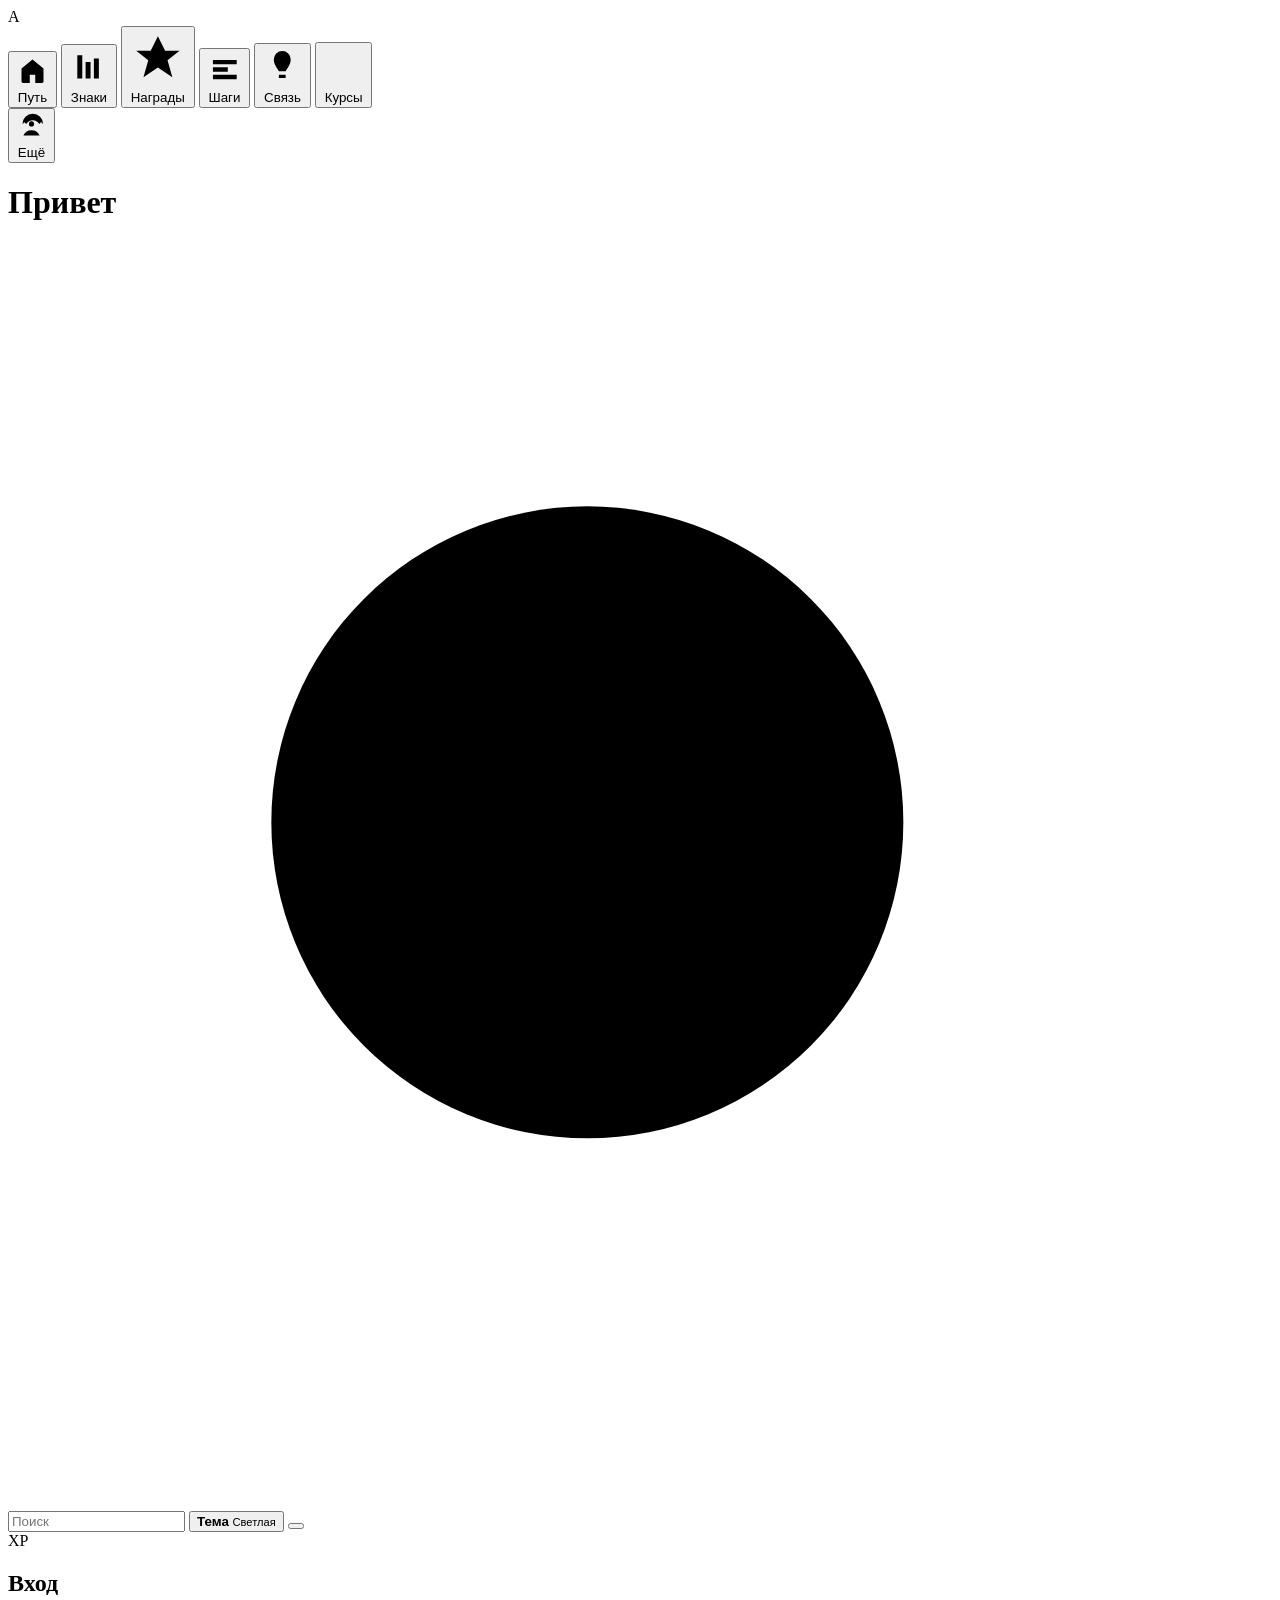
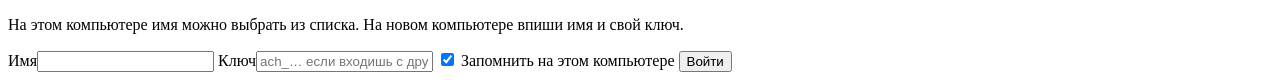
==== web/index.html @ ddacfb76 "Добавить приложение Ачивка для учёта шагов курса. Co-authored-by: Cursor <cursoragent@cursor.com>" ====
<!DOCTYPE html>
<html lang="ru">
<head>
  <meta charset="utf-8">
  <meta name="viewport" content="width=device-width, initial-scale=1">
  <title>Ачивка</title>
  <link rel="stylesheet" href="/styles.css">
</head>
<body>
  <div class="shell">
    <aside class="side">
      <div class="avatar" id="avatar">А</div>
      <nav class="nav" id="nav">
        <button class="nav-btn active" type="button" data-view="home">
          <svg viewBox="0 0 24 24"><path d="M4 10.5 12 4l8 6.5V20a1 1 0 0 1-1 1h-5v-6H10v6H5a1 1 0 0 1-1-1z"/></svg>
          Путь
        </button>
        <button class="nav-btn" type="button" data-view="marks">
          <svg viewBox="0 0 24 24"><path d="M5 19V5h3v14zm5 0V9h3v10zm5 0V7h3v12z"/></svg>
          Знаки
        </button>
        <button class="nav-btn" type="button" data-view="rewards">
          <svg viewBox="0 0 24 24"><path d="M12 3 9 9H3l5 4-2 7 6-4 6 4-2-7 5-4h-6z"/></svg>
          Награды
        </button>
        <button class="nav-btn" type="button" data-view="steps">
          <svg viewBox="0 0 24 24"><path d="M4 6h16v3H4zm0 5h10v3H4zm0 5h16v3H4z"/></svg>
          Шаги
        </button>
        <button class="nav-btn" type="button" data-view="link">
          <svg viewBox="0 0 24 24"><path d="M12 3a5 5 0 0 1 5 5c0 3-2 5-3 7H10c-1-2-3-4-3-7a5 5 0 0 1 5-5zm-2 14h4v2h-4z"/></svg>
          Связь
        </button>
        <button class="nav-btn" type="button" data-view="courses">
          <svg viewBox="0 0 24 24"><path d="M4 6h16M4 12h16M4 18h10"/></svg>
          Курсы
        </button>
      </nav>
      <button class="nav-btn side-end" type="button" data-view="link">
        <svg viewBox="0 0 24 24"><path d="M12 8a2 2 0 1 1 0 4 2 2 0 0 1 0-4zm-7 2.2 1.5-1.5 1.4 1.4A6 6 0 0 1 18.1 10l1.4-1.4L21 10.2A8 8 0 0 0 5 10.2zM12 15a7 7 0 0 0-6.3 4h12.6A7 7 0 0 0 12 15z"/></svg>
        Ещё
      </button>
    </aside>

    <div class="workspace">
      <header class="top">
        <div class="hello-block">
          <h1 id="hello">Привет</h1>
          <p class="muted" id="course-name"></p>
        </div>
        <label class="search">
          <svg viewBox="0 0 24 24"><circle cx="11" cy="11" r="6"/><path d="m16 16 4 4"/></svg>
          <input id="search" type="search" placeholder="Поиск" autocomplete="off">
        </label>
        <button class="theme-toggle" id="theme" type="button" aria-pressed="false">
          <span>
            <b>Тема</b>
            <small id="theme-label">Светлая</small>
          </span>
          <span class="switch" id="theme-switch"><i></i></span>
        </button>
        <button class="menu-btn" id="menu" type="button" aria-label="Меню">
          <span></span><span></span><span></span>
        </button>
        <div class="menu" id="menu-panel" hidden>
          <div id="menu-courses"></div>
          <a href="/course/" target="_blank" rel="noopener">Открыть курс</a>
          <button type="button" id="manage-courses">Все курсы</button>
          <button type="button" id="rescan">Сканировать сайт</button>
          <button type="button" id="reset">Сбросить мой прогресс</button>
          <button type="button" id="logout">Сменить аккаунт</button>
        </div>
      </header>

      <section class="view" id="view-home"></section>
      <section class="view" id="view-marks" hidden></section>
      <section class="view" id="view-rewards" hidden></section>
      <section class="view" id="view-steps" hidden></section>
      <section class="view" id="view-link" hidden></section>
      <section class="view" id="view-courses" hidden></section>
    </div>
  </div>
  <div class="gate" id="gate">
    <form class="gate-card" id="gate-form">
      <div class="xp-mark" aria-hidden="true">XP</div>
      <h2>Вход</h2>
      <p class="muted">На этом компьютере имя можно выбрать из списка. На новом компьютере впиши имя и свой ключ.</p>
      <label>Имя<input id="gate-name" name="name" autocomplete="name" required></label>
      <label>Ключ<input id="gate-token" name="token" autocomplete="off" placeholder="ach_… если входишь с другого компьютера"></label>
      <label class="remember"><input id="gate-remember" type="checkbox" checked> Запомнить на этом компьютере</label>
      <p class="gate-error" id="gate-error" hidden></p>
      <button type="submit">Войти</button>
      <div class="gate-saved" id="gate-saved"></div>
    </form>
  </div>
  <script src="/app.js"></script>
</body>
</html>
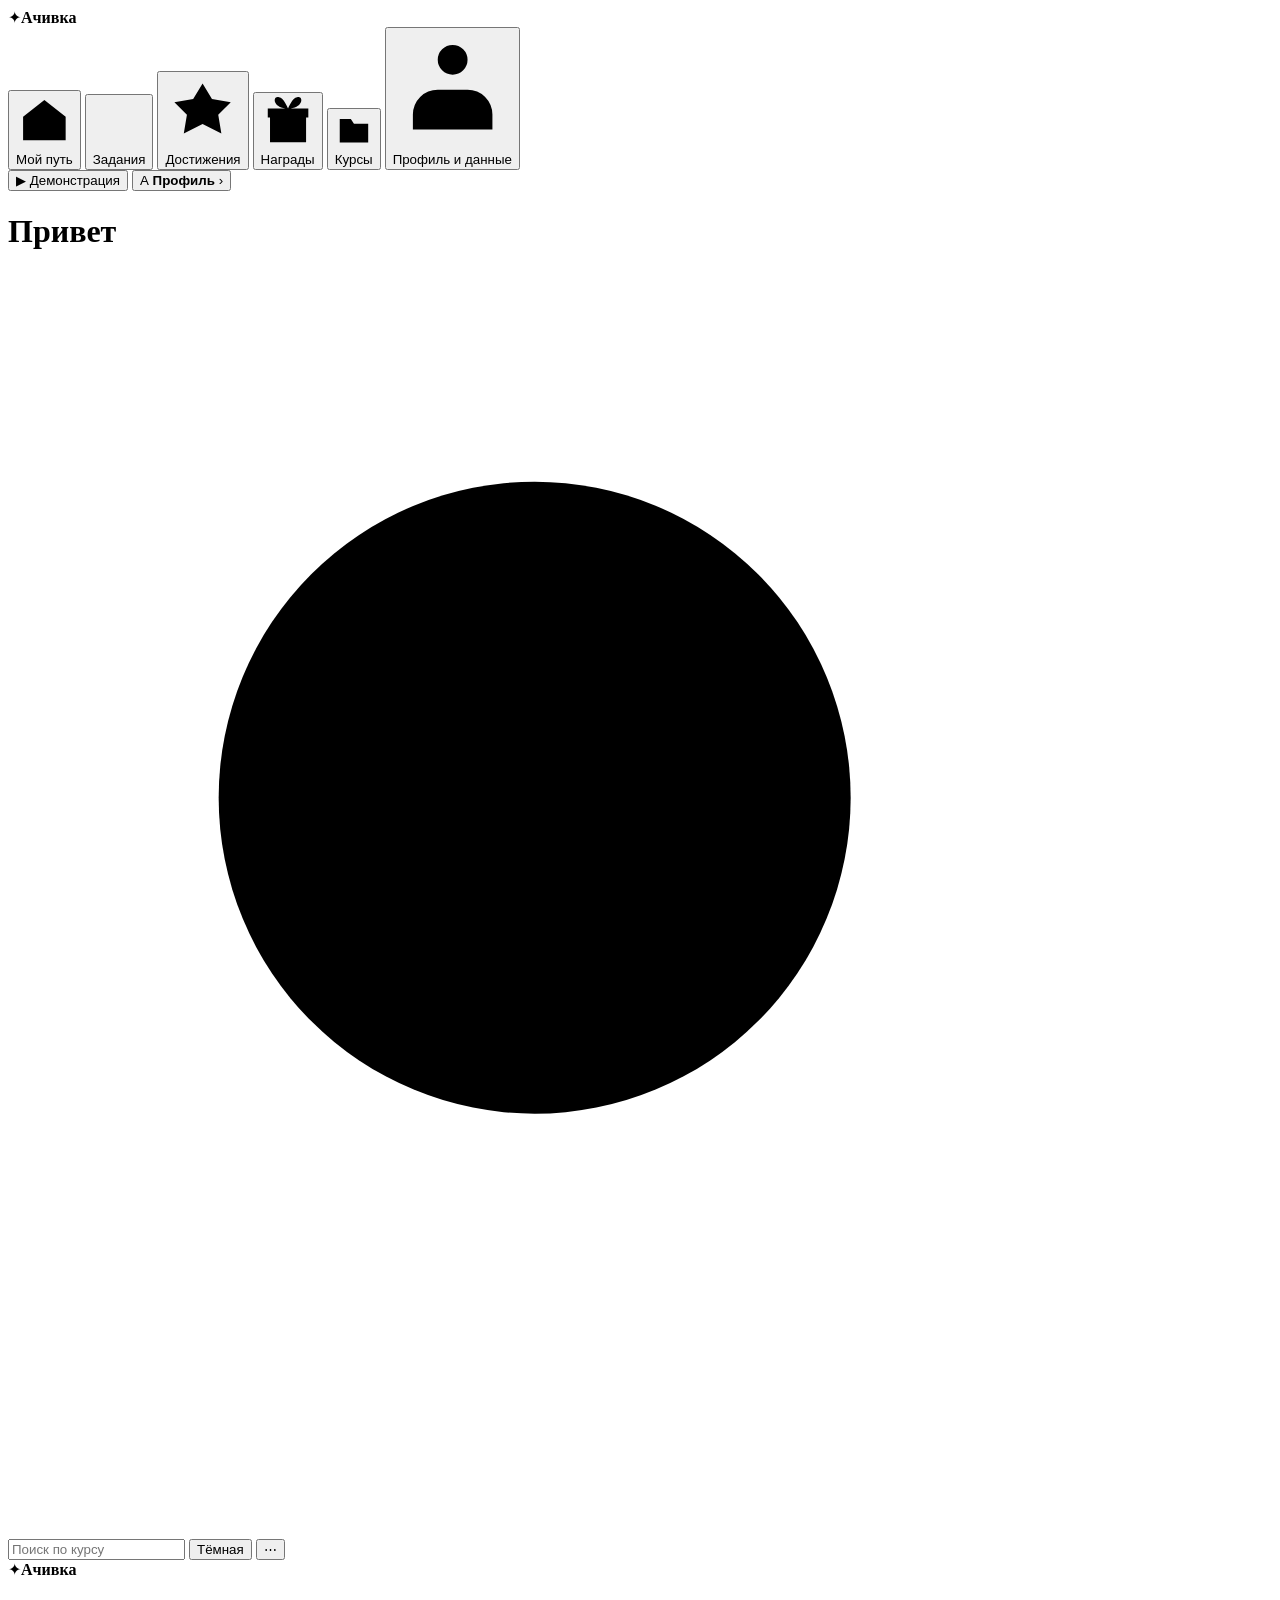
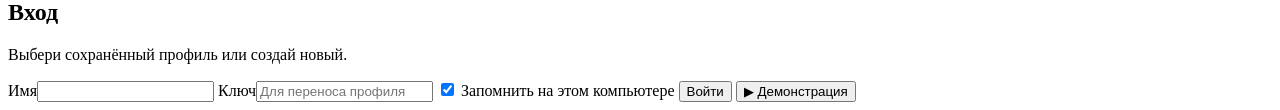
==== commit dc5175dd: "Обновить Ачивку до 1.4.1 со встроенной демонстрацией" ====
--- a/web/index.html
+++ b/web/index.html
@@ -1,98 +1,75 @@
 <!DOCTYPE html>
-<html lang="ru">
+<html lang="ru" data-theme="dark">
 <head>
   <meta charset="utf-8">
   <meta name="viewport" content="width=device-width, initial-scale=1">
   <title>Ачивка</title>
+  <link rel="stylesheet" href="/tour.css">
   <link rel="stylesheet" href="/styles.css">
 </head>
 <body>
   <div class="shell">
     <aside class="side">
-      <div class="avatar" id="avatar">А</div>
-      <nav class="nav" id="nav">
-        <button class="nav-btn active" type="button" data-view="home">
-          <svg viewBox="0 0 24 24"><path d="M4 10.5 12 4l8 6.5V20a1 1 0 0 1-1 1h-5v-6H10v6H5a1 1 0 0 1-1-1z"/></svg>
-          Путь
-        </button>
-        <button class="nav-btn" type="button" data-view="marks">
-          <svg viewBox="0 0 24 24"><path d="M5 19V5h3v14zm5 0V9h3v10zm5 0V7h3v12z"/></svg>
-          Знаки
-        </button>
-        <button class="nav-btn" type="button" data-view="rewards">
-          <svg viewBox="0 0 24 24"><path d="M12 3 9 9H3l5 4-2 7 6-4 6 4-2-7 5-4h-6z"/></svg>
-          Награды
-        </button>
-        <button class="nav-btn" type="button" data-view="steps">
-          <svg viewBox="0 0 24 24"><path d="M4 6h16v3H4zm0 5h10v3H4zm0 5h16v3H4z"/></svg>
-          Шаги
-        </button>
-        <button class="nav-btn" type="button" data-view="link">
-          <svg viewBox="0 0 24 24"><path d="M12 3a5 5 0 0 1 5 5c0 3-2 5-3 7H10c-1-2-3-4-3-7a5 5 0 0 1 5-5zm-2 14h4v2h-4z"/></svg>
-          Связь
-        </button>
-        <button class="nav-btn" type="button" data-view="courses">
-          <svg viewBox="0 0 24 24"><path d="M4 6h16M4 12h16M4 18h10"/></svg>
-          Курсы
-        </button>
+      <div class="brand"><span class="brand-mark" aria-hidden="true">✦</span><strong>Ачивка</strong></div>
+      <nav class="nav" id="nav" aria-label="Разделы Ачивки">
+        <button class="nav-btn active" type="button" data-view="home"><svg viewBox="0 0 24 24" aria-hidden="true"><path d="M3 10 12 3l9 7v10H3z M9 20v-6h6v6"/></svg><span>Мой путь</span></button>
+        <button class="nav-btn" type="button" data-view="steps"><svg viewBox="0 0 24 24" aria-hidden="true"><path d="M8 6h13M8 12h13M8 18h13M3 6h1M3 12h1M3 18h1"/></svg><span>Задания</span></button>
+        <button class="nav-btn" type="button" data-view="marks"><svg viewBox="0 0 24 24" aria-hidden="true"><path d="M12 3l3 5 6 1-4 4 1 6-6-3-6 3 1-6-4-4 6-1z"/></svg><span>Достижения</span></button>
+        <button class="nav-btn" type="button" data-view="rewards"><svg viewBox="0 0 24 24" aria-hidden="true"><path d="M4 10h16v11H4z M3 6h18v4H3z M12 6v15 M12 6C5 6 5 0 8 1c2 0 4 5 4 5s2-5 4-5c3-1 3 5-4 5"/></svg><span>Награды</span></button>
+        <button class="nav-btn" type="button" data-view="courses"><svg viewBox="0 0 24 24" aria-hidden="true"><path d="M3 5h7l2 3h9v12H3z"/></svg><span>Курсы</span></button>
+        <button class="nav-btn" type="button" data-view="link"><svg viewBox="0 0 24 24" aria-hidden="true"><path d="M4 20v-3a5 5 0 0 1 5-5h6a5 5 0 0 1 5 5v3z M12 9a3 3 0 1 0 0-6 3 3 0 0 0 0 6"/></svg><span>Профиль и данные</span></button>
       </nav>
-      <button class="nav-btn side-end" type="button" data-view="link">
-        <svg viewBox="0 0 24 24"><path d="M12 8a2 2 0 1 1 0 4 2 2 0 0 1 0-4zm-7 2.2 1.5-1.5 1.4 1.4A6 6 0 0 1 18.1 10l1.4-1.4L21 10.2A8 8 0 0 0 5 10.2zM12 15a7 7 0 0 0-6.3 4h12.6A7 7 0 0 0 12 15z"/></svg>
-        Ещё
+      <button class="tour-launch" type="button" data-tour-launch><span aria-hidden="true">▶</span> Демонстрация</button>
+      <button class="side-end" type="button" data-view="link" aria-label="Открыть профиль">
+        <span class="avatar" id="avatar">А</span>
+        <span class="profile-text"><b id="profile-name">Профиль</b><small id="course-name"></small></span>
+        <span aria-hidden="true">›</span>
       </button>
     </aside>
-
-    <div class="workspace">
+    <main class="workspace">
       <header class="top">
-        <div class="hello-block">
-          <h1 id="hello">Привет</h1>
-          <p class="muted" id="course-name"></p>
-        </div>
+        <h1 id="hello">Привет</h1>
         <label class="search">
-          <svg viewBox="0 0 24 24"><circle cx="11" cy="11" r="6"/><path d="m16 16 4 4"/></svg>
-          <input id="search" type="search" placeholder="Поиск" autocomplete="off">
+          <svg viewBox="0 0 24 24" aria-hidden="true"><circle cx="10" cy="10" r="6"/><path d="m15 15 5 5"/></svg>
+          <input id="search" type="search" placeholder="Поиск по курсу" aria-label="Поиск по курсу" autocomplete="off">
         </label>
-        <button class="theme-toggle" id="theme" type="button" aria-pressed="false">
-          <span>
-            <b>Тема</b>
-            <small id="theme-label">Светлая</small>
-          </span>
-          <span class="switch" id="theme-switch"><i></i></span>
+        <button class="theme-toggle" id="theme" type="button" aria-label="Переключить тему" aria-pressed="true">
+          <span id="theme-label">Тёмная</span><span class="switch" id="theme-switch"><i></i></span>
         </button>
-        <button class="menu-btn" id="menu" type="button" aria-label="Меню">
-          <span></span><span></span><span></span>
-        </button>
+        <button class="menu-btn" id="menu" type="button" aria-label="Меню" aria-expanded="false" aria-controls="menu-panel">⋯</button>
         <div class="menu" id="menu-panel" hidden>
           <div id="menu-courses"></div>
-          <a href="/course/" target="_blank" rel="noopener">Открыть курс</a>
+          <button type="button" id="open-course">Открыть курс</button>
           <button type="button" id="manage-courses">Все курсы</button>
           <button type="button" id="rescan">Сканировать сайт</button>
           <button type="button" id="reset">Сбросить мой прогресс</button>
           <button type="button" id="logout">Сменить аккаунт</button>
         </div>
       </header>
-
+      <p id="feedback" class="feedback" role="status" hidden></p>
       <section class="view" id="view-home"></section>
+      <section class="view" id="view-steps" hidden></section>
       <section class="view" id="view-marks" hidden></section>
       <section class="view" id="view-rewards" hidden></section>
-      <section class="view" id="view-steps" hidden></section>
+      <section class="view" id="view-courses" hidden></section>
       <section class="view" id="view-link" hidden></section>
-      <section class="view" id="view-courses" hidden></section>
-    </div>
+    </main>
   </div>
   <div class="gate" id="gate">
     <form class="gate-card" id="gate-form">
-      <div class="xp-mark" aria-hidden="true">XP</div>
+      <div class="brand"><span class="brand-mark" aria-hidden="true">✦</span><strong>Ачивка</strong></div>
       <h2>Вход</h2>
-      <p class="muted">На этом компьютере имя можно выбрать из списка. На новом компьютере впиши имя и свой ключ.</p>
-      <label>Имя<input id="gate-name" name="name" autocomplete="name" required></label>
-      <label>Ключ<input id="gate-token" name="token" autocomplete="off" placeholder="ach_… если входишь с другого компьютера"></label>
+      <p class="muted">Выбери сохранённый профиль или создай новый.</p>
+      <div class="gate-saved" id="gate-saved"></div>
+      <label>Имя<input id="gate-name" name="name" autocomplete="name" required maxlength="40"></label>
+      <label>Ключ<input id="gate-token" name="token" type="password" autocomplete="off" placeholder="Для переноса профиля"></label>
       <label class="remember"><input id="gate-remember" type="checkbox" checked> Запомнить на этом компьютере</label>
-      <p class="gate-error" id="gate-error" hidden></p>
-      <button type="submit">Войти</button>
-      <div class="gate-saved" id="gate-saved"></div>
+      <p class="gate-error" id="gate-error" role="alert" hidden></p>
+      <button type="submit" class="primary">Войти</button>
+      <button type="button" class="tour-launch" data-tour-launch><span aria-hidden="true">▶</span> Демонстрация</button>
     </form>
   </div>
   <script src="/app.js"></script>
+  <script src="/tour.js"></script>
 </body>
 </html>
